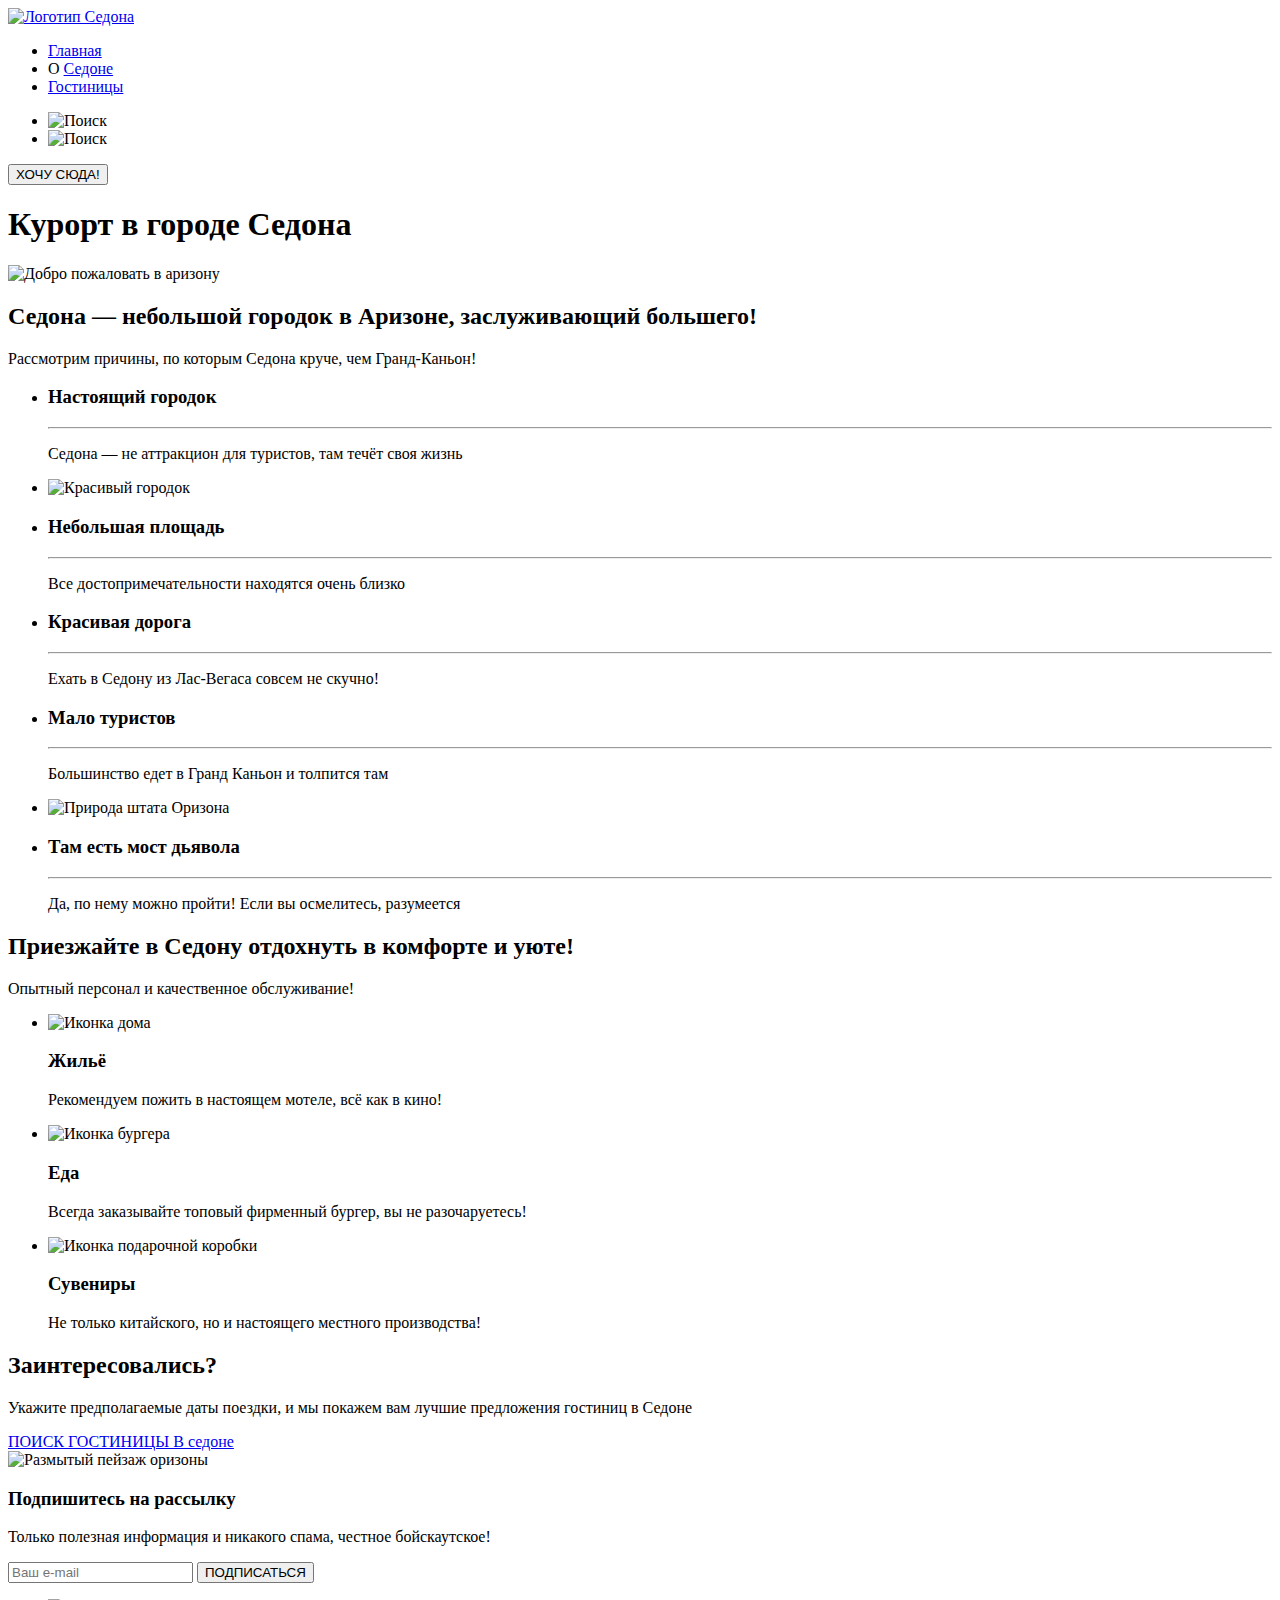
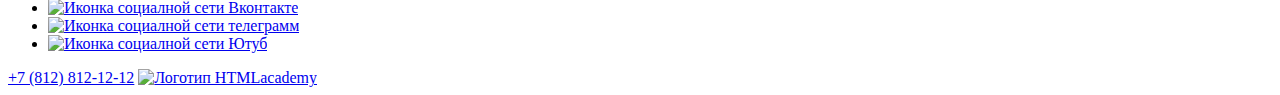
==== index.html @ 3c2e6576 "Разметка первой страницы" ====
<!DOCTYPE html>
<html lang="ru">

  <head>
    <meta charset="utf-8">
    <title>HTML Academy: Седона</title>
    <link rel="stylesheet" href="style.css">
  </head>

  <body>
    <header class="main-header">
      <a class="header-logo" href="index.html">
        <img src="#" alt="Логотип Седона">
      </a>
      <nav class="main-nav">
        <ul class="main-nav-list">
          <li class="main-nav-item">
            <a href="index.html" class="main-nav-item-link">Главная</a>
          </li>
          <li class="main-nav-item">О
            <a href="#" class="main-nav-item-link">Седоне</a>
          </li>
          <li class="main-nav-item">
            <a href="catalog.html " class="main-nav-item-link">Гостиницы</a>
          </li>
        </ul>
        <ul class="main-nav-list-search">
          <li class="main-nav-item">
            <img src="#" alt="Поиск" class="img-search">
          </li>
          <li class="main-nav-item">
            <img src="#" alt="Поиск" class="img-favorites">
          </li>
        </ul>
        <button class="main-nav-btn-sale" type="submit">ХОЧУ СЮДА!</button>
      </nav>
    </header>

    <main class="main-content">
      <section class="visually-hidden">
        <h1 class="visually-hidden">Курорт в городе Седона</h1>
      </section>
      <img src="#" alt="Добро пожаловать в аризону" class="main-background">
      <section class="block-advantage">
        <h2 class="advantage-head">Седона — небольшой городок в Аризоне, заслуживающий большего!</h2>
        <p class="advantage-cause">Рассмотрим причины, по которым Седона круче, чем Гранд-Каньон!</p>
        <ul>
          <li class="advantage-item">
            <h3 class="advantage-item-head">Настоящий городок</h3>
            <hr>
            <p class="advantage-item-text">Седона — не аттракцион для туристов, там течёт своя жизнь</p>
          </li>
          <li class="advantage-item">
            <img src="#" alt="Красивый городок">
          </li>
          <li class="advantage-item">
            <h3 class="advantage-item-head">Небольшая площадь</h3>
            <hr>
            <p class="advantage-item-text">Все достопримечательности находятся очень близко</p>
          </li>
          <li class="advantage-item">
            <h3 class="advantage-item-head">Красивая дорога</h3>
            <hr>
            <p class="advantage-item-text">Ехать в Седону из Лас-Вегаса совсем не скучно!</p>
          </li>
          <li class="advantage-item">
            <h3 class="advantage-item-head">Мало туристов</h3>
            <hr>
            <p class="advantage-item-text">Большинство едет в Гранд Каньон и толпится там</p>
          </li>
          <li class="advantage-item">
            <img src="#" alt="Природа штата Оризона">
          </li>
          <li class="advantage-item">
            <h3 class="advantage-item-head">Там есть мост дьявола</h3>
            <hr>
            <p class="advantage-item-text">Да, по нему можно пройти! Если вы осмелитесь, разумеется</p>
          </li>
        </ul>
      </section>
      <section class="block-service">
        <h2 class="service-head">Приезжайте в Седону отдохнуть в комфорте и уюте!</h2>
        <p class="service-text">Опытный персонал и качественное обслуживание!</p>
        <ul class="service-list">
          <li class="service-item">
            <img class="service-item-img" src="#" alt="Иконка дома">
            <h3 class="service-item-head">Жильё</h3>
            <p class="service-item-text">Рекомендуем пожить в настоящем мотеле, всё как в кино!</p>
          </li>
          <li class="service-item">
            <img class="service-item-img" src="#" alt="Иконка бургера">
            <h3 class="service-item-head">Еда</h3>
            <p class="service-item-text">Всегда заказывайте топовый фирменный бургер, вы не разочаруетесь!</p>
          </li>
          <li class="service-item">
            <img class="service-item-img" src="#" alt="Иконка подарочной коробки">
            <h3 class="service-item-head">Сувениры</h3>
            <p class="service-item-text">Не только китайского, но и настоящего местного производства!</p>
          </li>
        </ul>
      </section>
      <section class="block-search-hotel">
        <h2 class="search-hotel-head">Заинтересовались?</h2>
        <p class="search-hotel-text">Укажите предполагаемые даты поездки, и мы покажем вам лучшие предложения гостиниц в Седоне</p>
        <a class="search-hotel-link" href="catalog.html">ПОИСК ГОСТИНИЦЫ В седоне</a>
      </section>
    </main>
    <footer class="main-footer">
      <section class="block-email-distribution">
        <img class="email-distribution-background" src="#" alt="Размытый пейзаж оризоны">
        <h3 class="email-distribution-head">Подпишитесь на рассылку</h3>
        <p class="email-distribution-text">Только полезная информация и никакого спама, честное бойскаутское!</p>
        <form action="https://echo.htmlacademy.ru/" method="get" >
          <input type="email" name="email" placeholder="Ваш e-mail" >
          <input type="submit" value="ПОДПИСАТЬСЯ">
        </form>
      </section>
      <section class="block-social">
        <ul class="social-icon">
          <li class="social-item">
            <a href="#">
              <img class="social-img" src="#" alt="Иконка социалной сети Вконтакте">
            </a>
          </li>
          <li class="social-item">
            <a href="#">
              <img class="social-img" src="#" alt="Иконка социалной сети телеграмм">
            </a>
          </li>
          <li class="social-item">
            <a href="#">
              <img class="social-img" src="#" alt="Иконка социалной сети Ютуб">
            </a>
          </li>
        </ul>
          <a class="social-tel" href="tel:+78128121212">+7 (812) 812-12-12</a>
        <a class="social-logo" href="index.html">
          <img src="#" alt="Логотип HTMLacademy">
        </a>
      </section>
    </footer>
  </body>

</html>
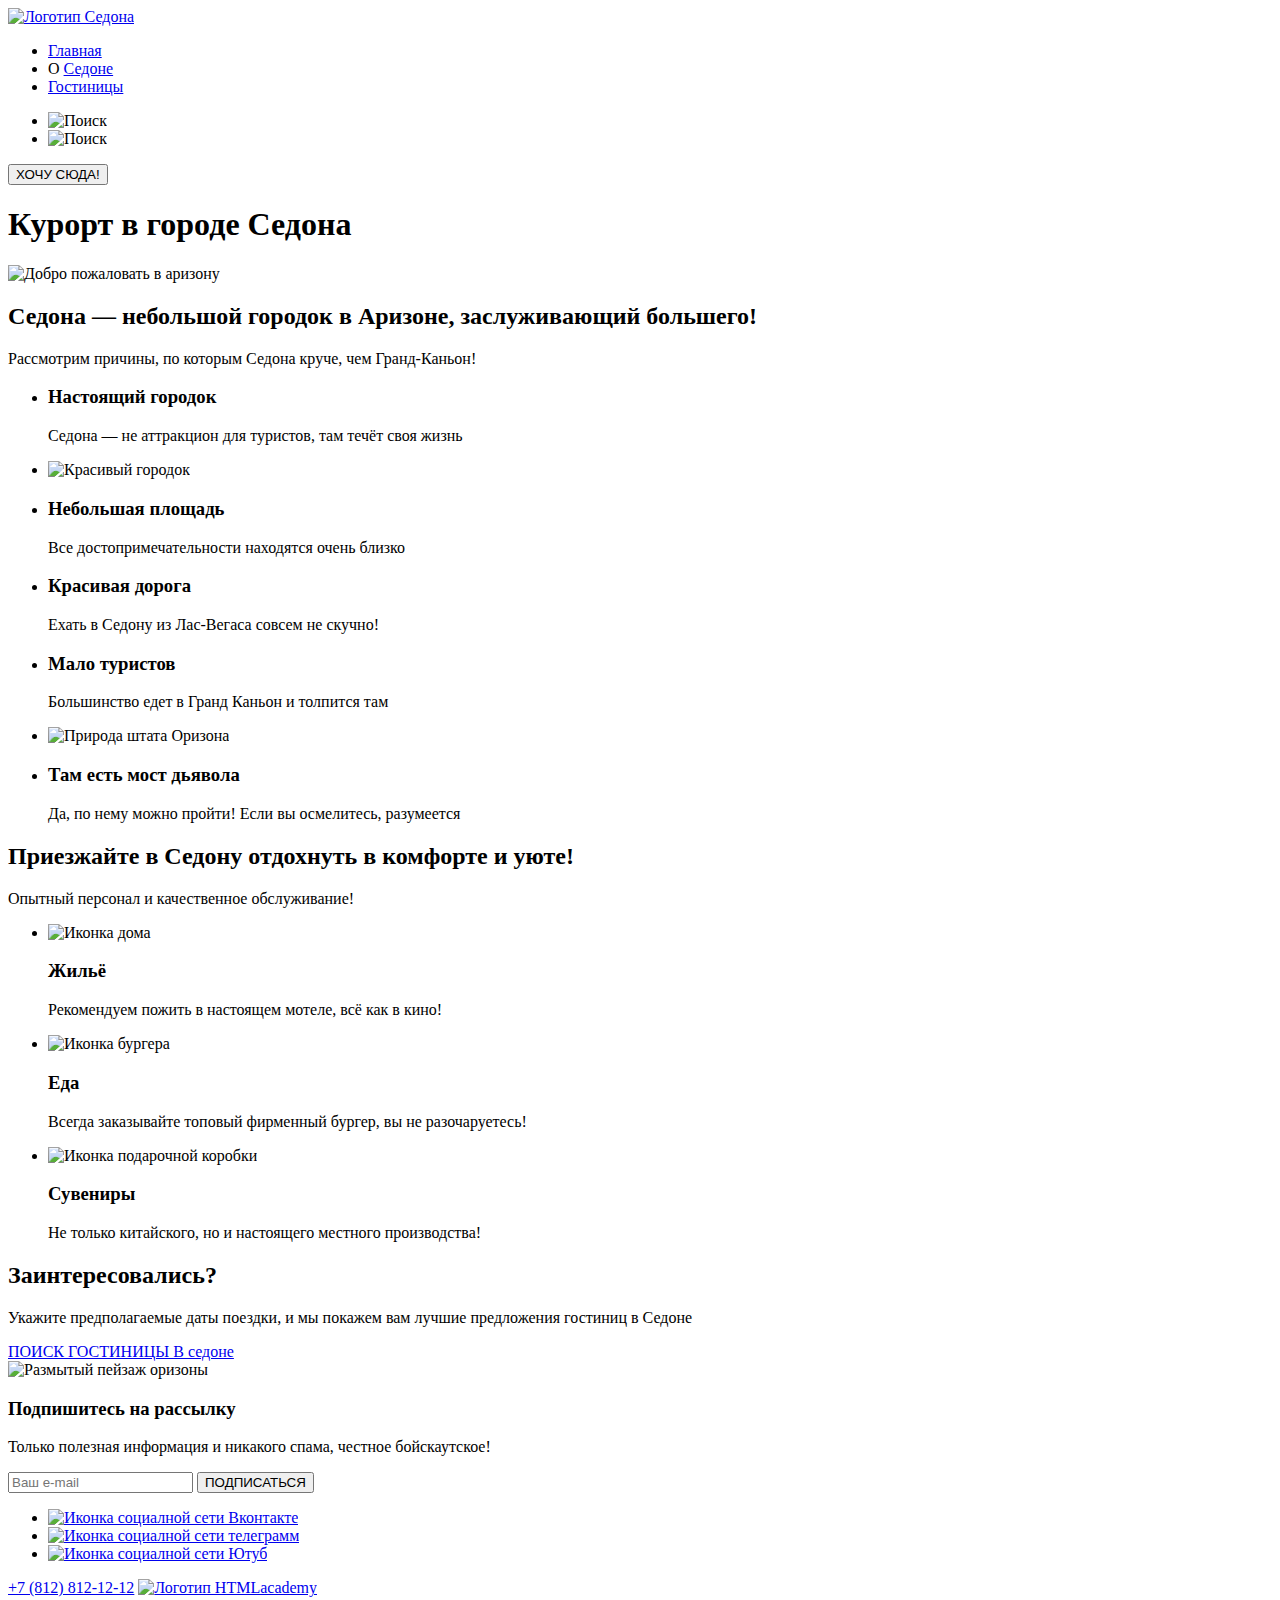
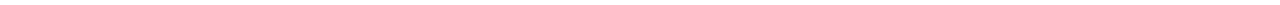
==== commit 4dd5f88c: "тест" ====
--- a/index.html
+++ b/index.html
@@ -47,7 +47,6 @@
         <ul>
           <li class="advantage-item">
             <h3 class="advantage-item-head">Настоящий городок</h3>
-            <hr>
             <p class="advantage-item-text">Седона — не аттракцион для туристов, там течёт своя жизнь</p>
           </li>
           <li class="advantage-item">
@@ -55,17 +54,14 @@
           </li>
           <li class="advantage-item">
             <h3 class="advantage-item-head">Небольшая площадь</h3>
-            <hr>
             <p class="advantage-item-text">Все достопримечательности находятся очень близко</p>
           </li>
           <li class="advantage-item">
             <h3 class="advantage-item-head">Красивая дорога</h3>
-            <hr>
             <p class="advantage-item-text">Ехать в Седону из Лас-Вегаса совсем не скучно!</p>
           </li>
           <li class="advantage-item">
             <h3 class="advantage-item-head">Мало туристов</h3>
-            <hr>
             <p class="advantage-item-text">Большинство едет в Гранд Каньон и толпится там</p>
           </li>
           <li class="advantage-item">
@@ -73,7 +69,6 @@
           </li>
           <li class="advantage-item">
             <h3 class="advantage-item-head">Там есть мост дьявола</h3>
-            <hr>
             <p class="advantage-item-text">Да, по нему можно пройти! Если вы осмелитесь, разумеется</p>
           </li>
         </ul>
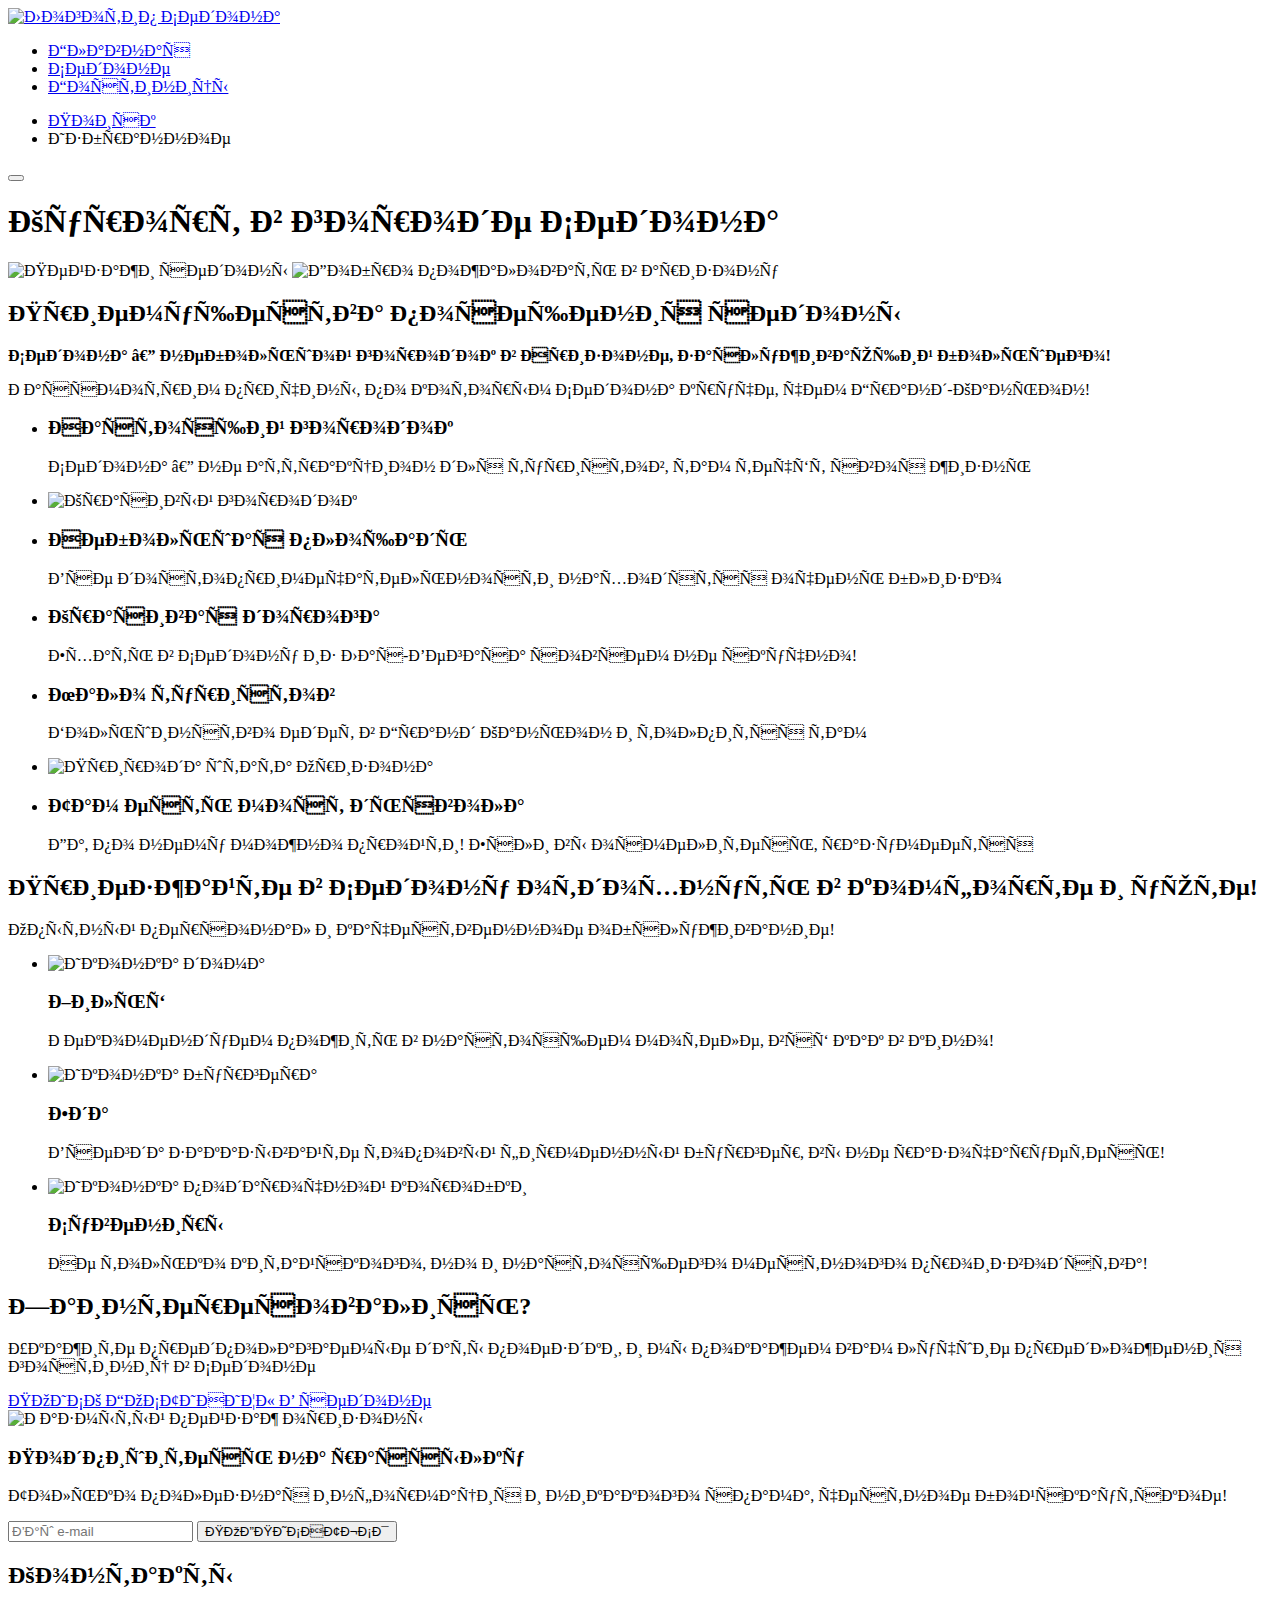
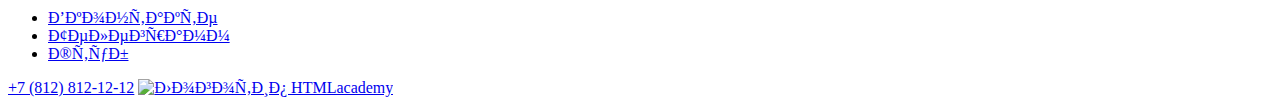
==== commit 361be2ec: "Переделал index.html" ====
--- a/index.html
+++ b/index.html
@@ -1,134 +1,138 @@
 <!DOCTYPE html>
 <html lang="ru">
 
-  <head>
+  <title>
     <meta charset="utf-8">
     <title>HTML Academy: Седона</title>
     <link rel="stylesheet" href="style.css">
-  </head>
+  </title>
 
   <body>
     <header class="main-header">
       <a class="header-logo" href="index.html">
         <img src="#" alt="Логотип Седона">
       </a>
-      <nav class="main-nav">
-        <ul class="main-nav-list">
-          <li class="main-nav-item">
-            <a href="index.html" class="main-nav-item-link">Главная</a>
+      <nav class="navigation">
+        <ul class="navigation-list">
+          <li class="navigation-item">
+            <a href="index.html" class="navigation-item-link">Главная</a>
           </li>
-          <li class="main-nav-item">О
-            <a href="#" class="main-nav-item-link">Седоне</a>
+          <li class="navigation-item">
+            <a href="#" class="navigation-item-link">Седоне</a>
           </li>
-          <li class="main-nav-item">
-            <a href="catalog.html " class="main-nav-item-link">Гостиницы</a>
+          <li class="navigation-item">
+            <a href="catalog.html " class="navigation-item-link">Гостиницы</a>
           </li>
         </ul>
-        <ul class="main-nav-list-search">
-          <li class="main-nav-item">
-            <img src="#" alt="Поиск" class="img-search">
+        <ul class="navigation-list navigation-user">
+          <li class="navigation-item navigation-user-item">
+            <a class="navigation-user-link" href="#">
+              <span class="visually-hidden">Поиск</span>
+            </a>
           </li>
-          <li class="main-nav-item">
-            <img src="#" alt="Поиск" class="img-favorites">
+          <li class="navigation-item navigation-user-item">
+            <span class="visually-hidden">Избранное</span>
           </li>
         </ul>
-        <button class="main-nav-btn-sale" type="submit">ХОЧУ СЮДА!</button>
+        <button class="navigation-btn" type="button"></button>
       </nav>
     </header>
 
     <main class="main-content">
-      <section class="visually-hidden">
-        <h1 class="visually-hidden">Курорт в городе Седона</h1>
-      </section>
-      <img src="#" alt="Добро пожаловать в аризону" class="main-background">
+      <h1 class="visually-hidden">Курорт в городе Седона</h1>
+      <img class="main-background" src="#" alt="Пейзажи седоны" >
+      <img class="main-gritings" src="#" alt="Добро пожаловать в аризону">
       <section class="block-advantage">
-        <h2 class="advantage-head">Седона — небольшой городок в Аризоне, заслуживающий большего!</h2>
+        <h2 class="visually-hidden">Приемущества посещения седоны</h2>
+        <p class="advantage-title"><b>Седона — небольшой городок в Аризоне, заслуживающий большего!</b></p>
         <p class="advantage-cause">Рассмотрим причины, по которым Седона круче, чем Гранд-Каньон!</p>
         <ul>
           <li class="advantage-item">
-            <h3 class="advantage-item-head">Настоящий городок</h3>
-            <p class="advantage-item-text">Седона — не аттракцион для туристов, там течёт своя жизнь</p>
+            <h3 class="advantage-item-title">Настоящий городок</h3>
+            <p class="advantage-item-description">Седона — не аттракцион для туристов, там течёт своя жизнь</p>
           </li>
           <li class="advantage-item">
             <img src="#" alt="Красивый городок">
           </li>
           <li class="advantage-item">
-            <h3 class="advantage-item-head">Небольшая площадь</h3>
-            <p class="advantage-item-text">Все достопримечательности находятся очень близко</p>
+            <h3 class="advantage-item-title">Небольшая площадь</h3>
+            <p class="advantage-item-description">Все достопримечательности находятся очень близко</p>
           </li>
           <li class="advantage-item">
-            <h3 class="advantage-item-head">Красивая дорога</h3>
-            <p class="advantage-item-text">Ехать в Седону из Лас-Вегаса совсем не скучно!</p>
+            <h3 class="advantage-item-title">Красивая дорога</h3>
+            <p class="advantage-item-description">Ехать в Седону из Лас-Вегаса совсем не скучно!</p>
           </li>
           <li class="advantage-item">
-            <h3 class="advantage-item-head">Мало туристов</h3>
-            <p class="advantage-item-text">Большинство едет в Гранд Каньон и толпится там</p>
+            <h3 class="advantage-item-title">Мало туристов</h3>
+            <p class="advantage-item-description">Большинство едет в Гранд Каньон и толпится там</p>
           </li>
           <li class="advantage-item">
             <img src="#" alt="Природа штата Оризона">
           </li>
           <li class="advantage-item">
-            <h3 class="advantage-item-head">Там есть мост дьявола</h3>
-            <p class="advantage-item-text">Да, по нему можно пройти! Если вы осмелитесь, разумеется</p>
+            <h3 class="advantage-item-title">Там есть мост дьявола</h3>
+            <p class="advantage-item-description">Да, по нему можно пройти! Если вы осмелитесь, разумеется</p>
           </li>
         </ul>
       </section>
       <section class="block-service">
-        <h2 class="service-head">Приезжайте в Седону отдохнуть в комфорте и уюте!</h2>
-        <p class="service-text">Опытный персонал и качественное обслуживание!</p>
+        <h2 class="service-title">Приезжайте в Седону отдохнуть в комфорте и уюте!</h2>
+        <p class="service-description">Опытный персонал и качественное обслуживание!</p>
         <ul class="service-list">
           <li class="service-item">
             <img class="service-item-img" src="#" alt="Иконка дома">
-            <h3 class="service-item-head">Жильё</h3>
-            <p class="service-item-text">Рекомендуем пожить в настоящем мотеле, всё как в кино!</p>
+            <h3 class="service-item-title">Жильё</h3>
+            <p class="service-item-description">Рекомендуем пожить в настоящем мотеле, всё как в кино!</p>
           </li>
           <li class="service-item">
             <img class="service-item-img" src="#" alt="Иконка бургера">
-            <h3 class="service-item-head">Еда</h3>
-            <p class="service-item-text">Всегда заказывайте топовый фирменный бургер, вы не разочаруетесь!</p>
+            <h3 class="service-item-title">Еда</h3>
+            <p class="service-item-description">Всегда заказывайте топовый фирменный бургер, вы не разочаруетесь!</p>
           </li>
           <li class="service-item">
             <img class="service-item-img" src="#" alt="Иконка подарочной коробки">
-            <h3 class="service-item-head">Сувениры</h3>
-            <p class="service-item-text">Не только китайского, но и настоящего местного производства!</p>
+            <h3 class="service-item-title">Сувениры</h3>
+            <p class="service-item-description">Не только китайского, но и настоящего местного производства!</p>
           </li>
         </ul>
       </section>
       <section class="block-search-hotel">
-        <h2 class="search-hotel-head">Заинтересовались?</h2>
-        <p class="search-hotel-text">Укажите предполагаемые даты поездки, и мы покажем вам лучшие предложения гостиниц в Седоне</p>
-        <a class="search-hotel-link" href="catalog.html">ПОИСК ГОСТИНИЦЫ В седоне</a>
+        <h2 class="search-hotel-title">Заинтересовались?</h2>
+        <p class="search-hotel-description">Укажите предполагаемые даты поездки, и мы покажем вам лучшие предложения гостиниц в
+          Седоне</p>
+        <a class="search-hotel-link button" href="catalog.html">ПОИСК ГОСТИНИЦЫ В седоне</a>
       </section>
     </main>
     <footer class="main-footer">
       <section class="block-email-distribution">
         <img class="email-distribution-background" src="#" alt="Размытый пейзаж оризоны">
-        <h3 class="email-distribution-head">Подпишитесь на рассылку</h3>
-        <p class="email-distribution-text">Только полезная информация и никакого спама, честное бойскаутское!</p>
-        <form action="https://echo.htmlacademy.ru/" method="get" >
-          <input type="email" name="email" placeholder="Ваш e-mail" >
+        <h3 class="email-distribution-title">Подпишитесь на рассылку</h3>
+        <p class="email-distribution-description">Только полезная информация и никакого спама, честное бойскаутское!</p>
+        <form action="https://echo.htmlacademy.ru/" method="get">
+          <input type="email" name="email" placeholder="Ваш e-mail">
           <input type="submit" value="ПОДПИСАТЬСЯ">
         </form>
       </section>
       <section class="block-social">
+        <h2 class="visually-hidden">Контакты</h2>
         <ul class="social-icon">
           <li class="social-item">
-            <a href="#">
-              <img class="social-img" src="#" alt="Иконка социалной сети Вконтакте">
+            <a class="button" href="#">
+              <span class="visually-hidden">Вконтакте</span>
             </a>
           </li>
           <li class="social-item">
-            <a href="#">
-              <img class="social-img" src="#" alt="Иконка социалной сети телеграмм">
+            <a class="button" href="#">
+              <span class="visually-hidden">Телеграмм</span>
             </a>
           </li>
           <li class="social-item">
-            <a href="#">
-              <img class="social-img" src="#" alt="Иконка социалной сети Ютуб">
+            <a class="button" href="#">
+              <span class="visually-hidden">Ютуб</span>
             </a>
           </li>
         </ul>
-          <a class="social-tel" href="tel:+78128121212">+7 (812) 812-12-12</a>
+        <a class="social-tel" href="tel:+78128121212">+7 (812) 812-12-12</a>
         <a class="social-logo" href="index.html">
           <img src="#" alt="Логотип HTMLacademy">
         </a>
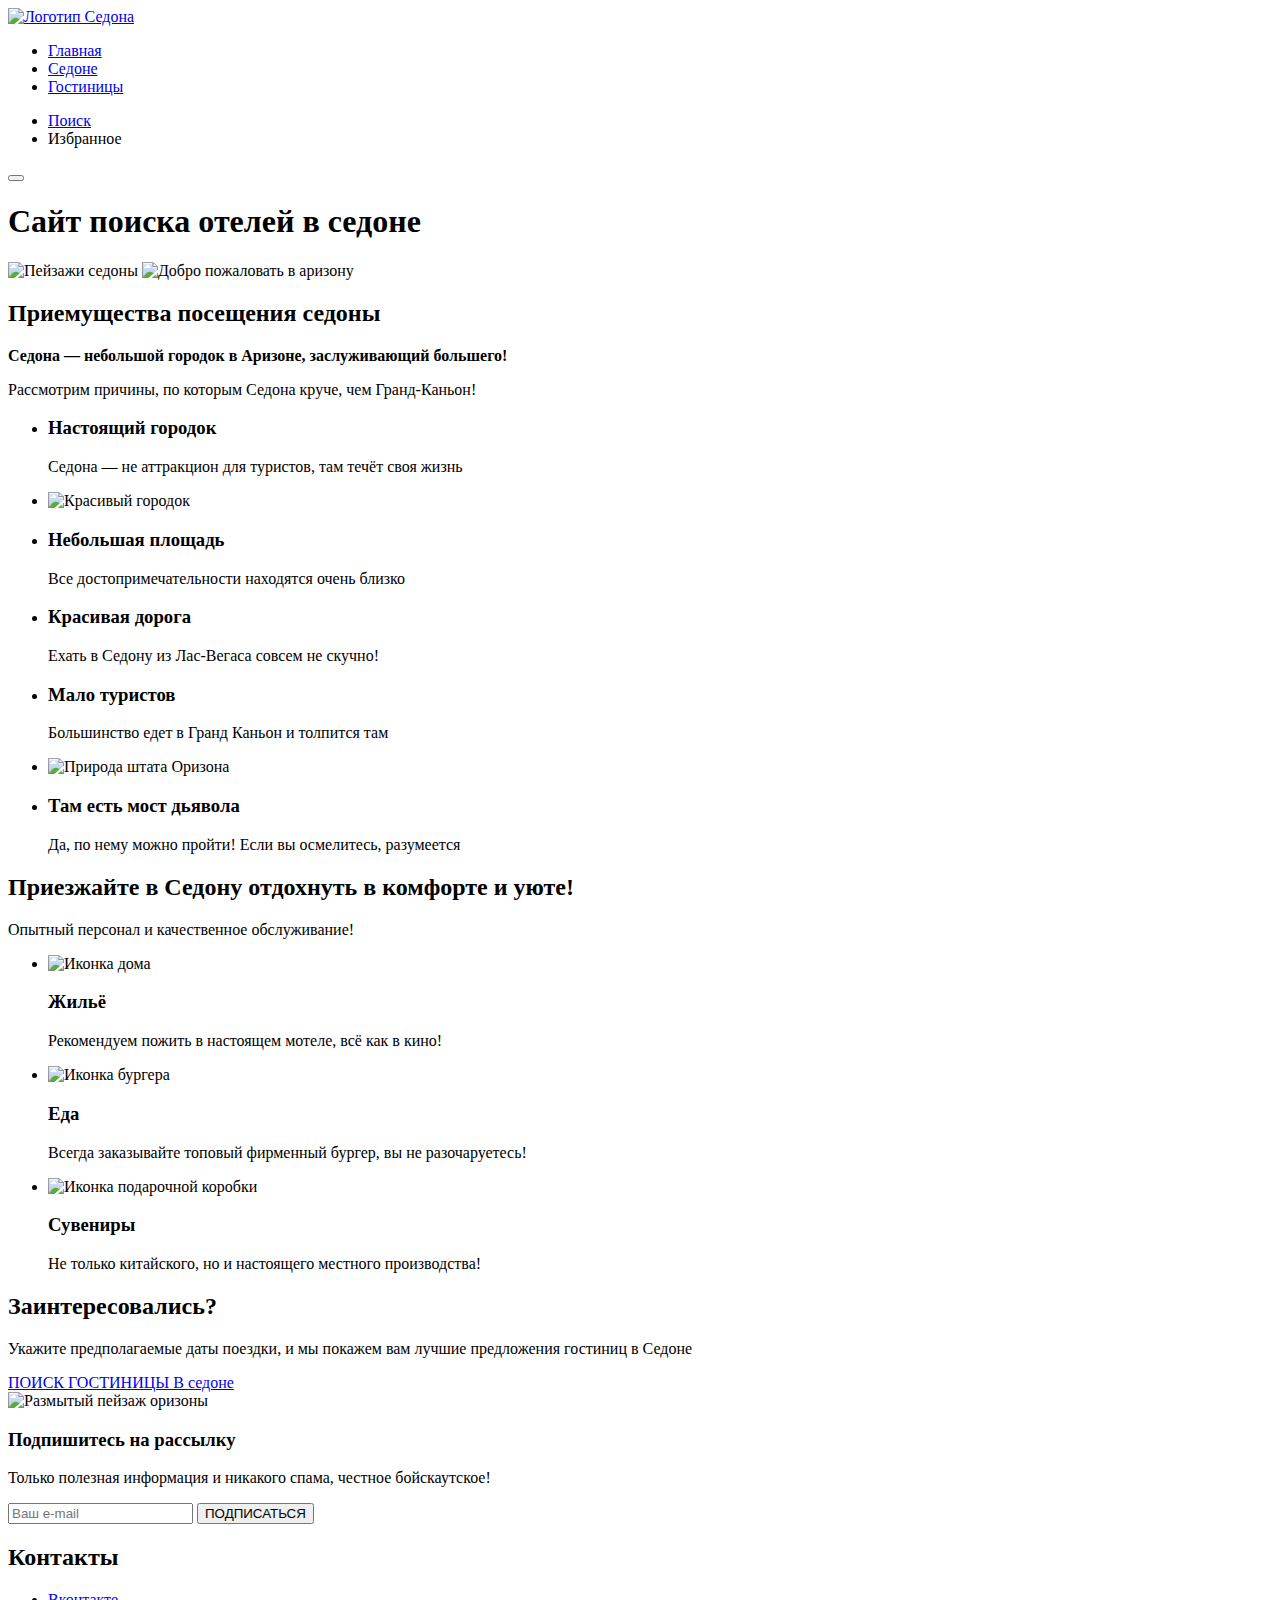
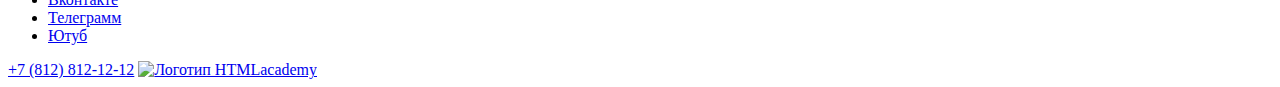
==== commit ef68de01: "Доделаная страница каталога и переделаная главная страница" ====
--- a/index.html
+++ b/index.html
@@ -1,11 +1,11 @@
 <!DOCTYPE html>
 <html lang="ru">
 
-  <title>
+  <head>
     <meta charset="utf-8">
     <title>HTML Academy: Седона</title>
     <link rel="stylesheet" href="style.css">
-  </title>
+  </head>
 
   <body>
     <header class="main-header">
@@ -21,7 +21,7 @@
             <a href="#" class="navigation-item-link">Седоне</a>
           </li>
           <li class="navigation-item">
-            <a href="catalog.html " class="navigation-item-link">Гостиницы</a>
+            <a href="catalog.html" class="navigation-item-link">Гостиницы</a>
           </li>
         </ul>
         <ul class="navigation-list navigation-user">
@@ -38,10 +38,13 @@
       </nav>
     </header>
 
-    <main class="main-content">
-      <h1 class="visually-hidden">Курорт в городе Седона</h1>
-      <img class="main-background" src="#" alt="Пейзажи седоны" >
-      <img class="main-gritings" src="#" alt="Добро пожаловать в аризону">
+    <main class="main-index">
+      <section class="hero">
+        <h1 class="visually-hidden">Сайт поиска отелей в седоне</h1>
+        <img class="main-background" src="#" alt="Пейзажи седоны" >
+        <img class="main-gritings" src="#" alt="Добро пожаловать в аризону">
+      </section>
+
       <section class="block-advantage">
         <h2 class="visually-hidden">Приемущества посещения седоны</h2>
         <p class="advantage-title"><b>Седона — небольшой городок в Аризоне, заслуживающий большего!</b></p>
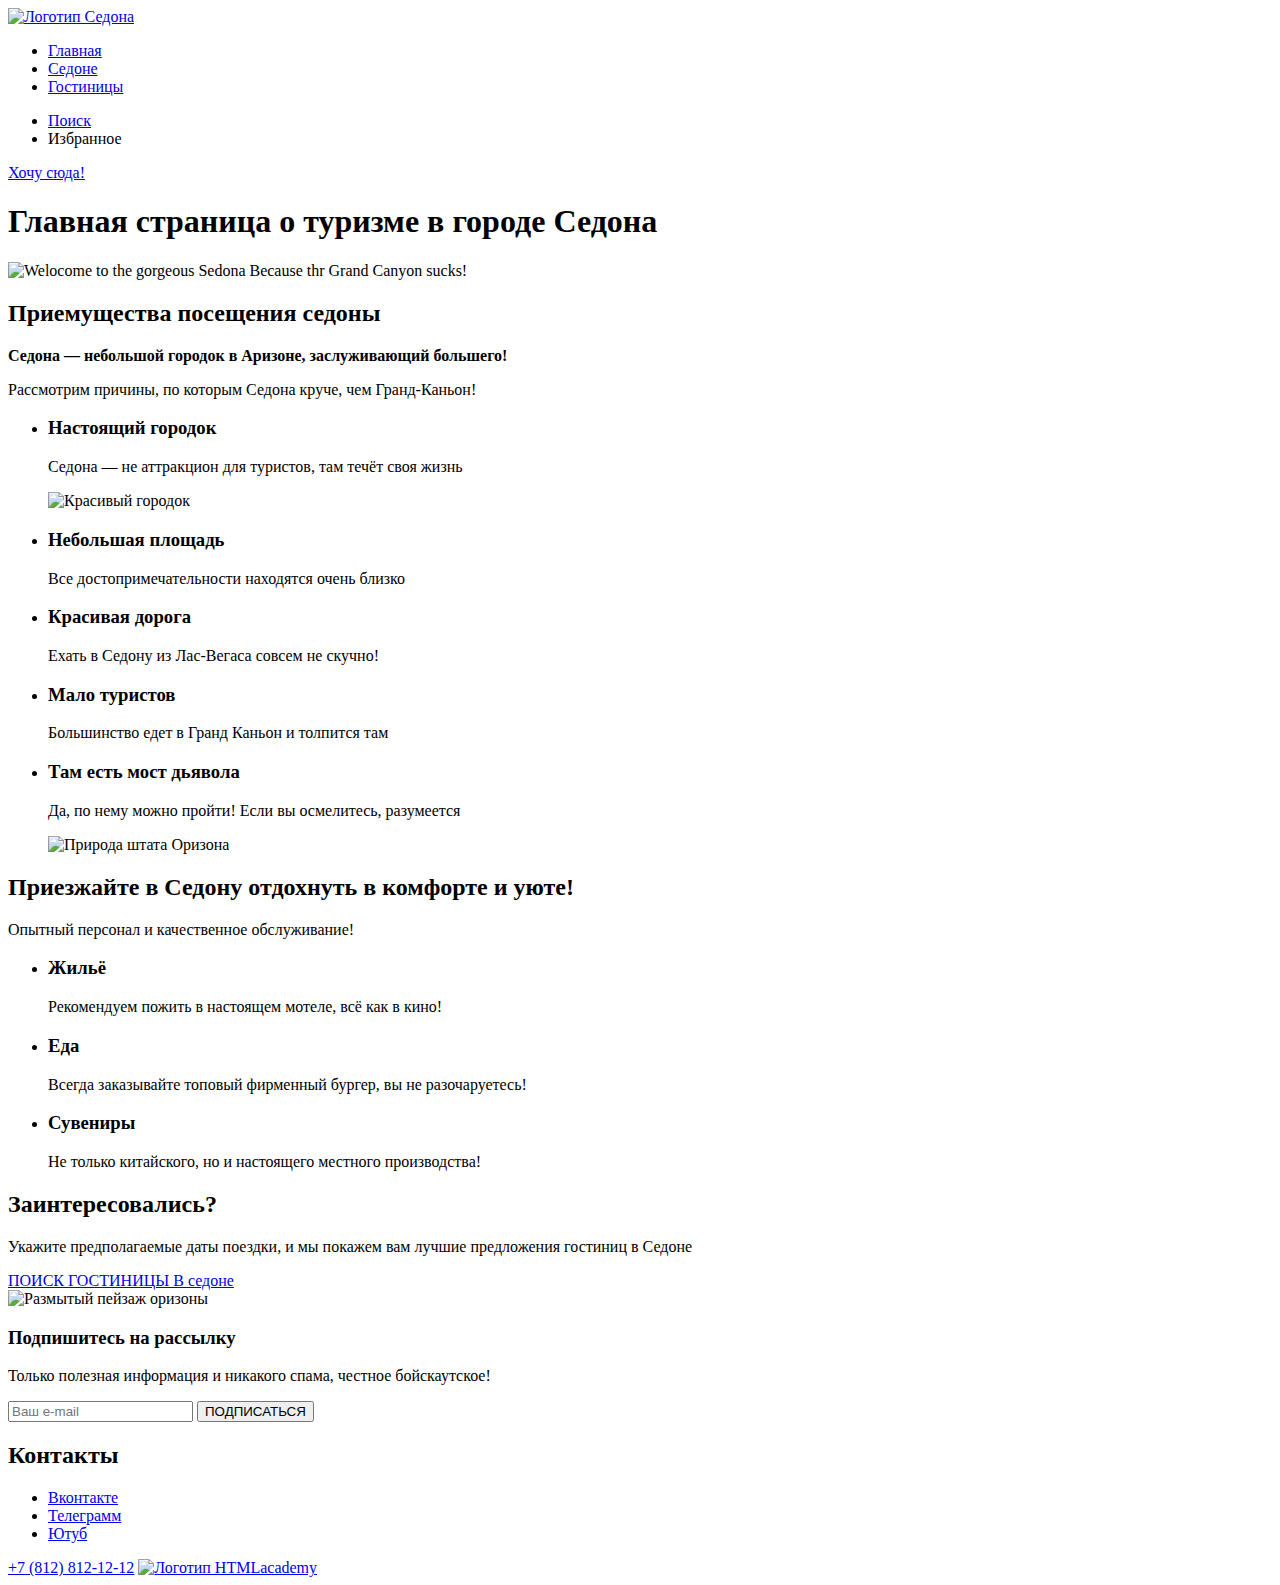
==== commit 0292fd55: "Внесение правок в вёрстку" ====
--- a/index.html
+++ b/index.html
@@ -8,7 +8,7 @@
   </head>
 
   <body>
-    <header class="main-header">
+    <header class="header">
       <a class="header-logo" href="index.html">
         <img src="#" alt="Логотип Седона">
       </a>
@@ -34,18 +34,17 @@
             <span class="visually-hidden">Избранное</span>
           </li>
         </ul>
-        <button class="navigation-btn" type="button"></button>
+        <a class="navigation-btn" href="#">Хочу сюда!</a>
       </nav>
     </header>
 
-    <main class="main-index">
+    <main class="main">
       <section class="hero">
-        <h1 class="visually-hidden">Сайт поиска отелей в седоне</h1>
-        <img class="main-background" src="#" alt="Пейзажи седоны" >
-        <img class="main-gritings" src="#" alt="Добро пожаловать в аризону">
+        <h1 class="visually-hidden">Главная страница о туризме в городе Седона</h1>
+        <img src="#" alt="Welocome to the gorgeous Sedona Because thr Grand Canyon sucks!">
       </section>
 
-      <section class="block-advantage">
+      <section class="advantage">
         <h2 class="visually-hidden">Приемущества посещения седоны</h2>
         <p class="advantage-title"><b>Седона — небольшой городок в Аризоне, заслуживающий большего!</b></p>
         <p class="advantage-cause">Рассмотрим причины, по которым Седона круче, чем Гранд-Каньон!</p>
@@ -53,8 +52,6 @@
           <li class="advantage-item">
             <h3 class="advantage-item-title">Настоящий городок</h3>
             <p class="advantage-item-description">Седона — не аттракцион для туристов, там течёт своя жизнь</p>
-          </li>
-          <li class="advantage-item">
             <img src="#" alt="Красивый городок">
           </li>
           <li class="advantage-item">
@@ -70,53 +67,48 @@
             <p class="advantage-item-description">Большинство едет в Гранд Каньон и толпится там</p>
           </li>
           <li class="advantage-item">
-            <img src="#" alt="Природа штата Оризона">
-          </li>
-          <li class="advantage-item">
             <h3 class="advantage-item-title">Там есть мост дьявола</h3>
             <p class="advantage-item-description">Да, по нему можно пройти! Если вы осмелитесь, разумеется</p>
+            <img src="#" alt="Природа штата Оризона">
           </li>
         </ul>
       </section>
-      <section class="block-service">
+      <section class="service">
         <h2 class="service-title">Приезжайте в Седону отдохнуть в комфорте и уюте!</h2>
         <p class="service-description">Опытный персонал и качественное обслуживание!</p>
         <ul class="service-list">
           <li class="service-item">
-            <img class="service-item-img" src="#" alt="Иконка дома">
             <h3 class="service-item-title">Жильё</h3>
             <p class="service-item-description">Рекомендуем пожить в настоящем мотеле, всё как в кино!</p>
           </li>
           <li class="service-item">
-            <img class="service-item-img" src="#" alt="Иконка бургера">
             <h3 class="service-item-title">Еда</h3>
             <p class="service-item-description">Всегда заказывайте топовый фирменный бургер, вы не разочаруетесь!</p>
           </li>
           <li class="service-item">
-            <img class="service-item-img" src="#" alt="Иконка подарочной коробки">
             <h3 class="service-item-title">Сувениры</h3>
             <p class="service-item-description">Не только китайского, но и настоящего местного производства!</p>
           </li>
         </ul>
       </section>
-      <section class="block-search-hotel">
+      <section class="search-hotel">
         <h2 class="search-hotel-title">Заинтересовались?</h2>
         <p class="search-hotel-description">Укажите предполагаемые даты поездки, и мы покажем вам лучшие предложения гостиниц в
           Седоне</p>
         <a class="search-hotel-link button" href="catalog.html">ПОИСК ГОСТИНИЦЫ В седоне</a>
       </section>
-    </main>
-    <footer class="main-footer">
-      <section class="block-email-distribution">
+      <section class="email-distribution">
         <img class="email-distribution-background" src="#" alt="Размытый пейзаж оризоны">
         <h3 class="email-distribution-title">Подпишитесь на рассылку</h3>
         <p class="email-distribution-description">Только полезная информация и никакого спама, честное бойскаутское!</p>
         <form action="https://echo.htmlacademy.ru/" method="get">
           <input type="email" name="email" placeholder="Ваш e-mail">
-          <input type="submit" value="ПОДПИСАТЬСЯ">
+          <button type="submit">ПОДПИСАТЬСЯ</button>
         </form>
       </section>
-      <section class="block-social">
+    </main>
+    <footer class="footer">
+      <section class="social">
         <h2 class="visually-hidden">Контакты</h2>
         <ul class="social-icon">
           <li class="social-item">
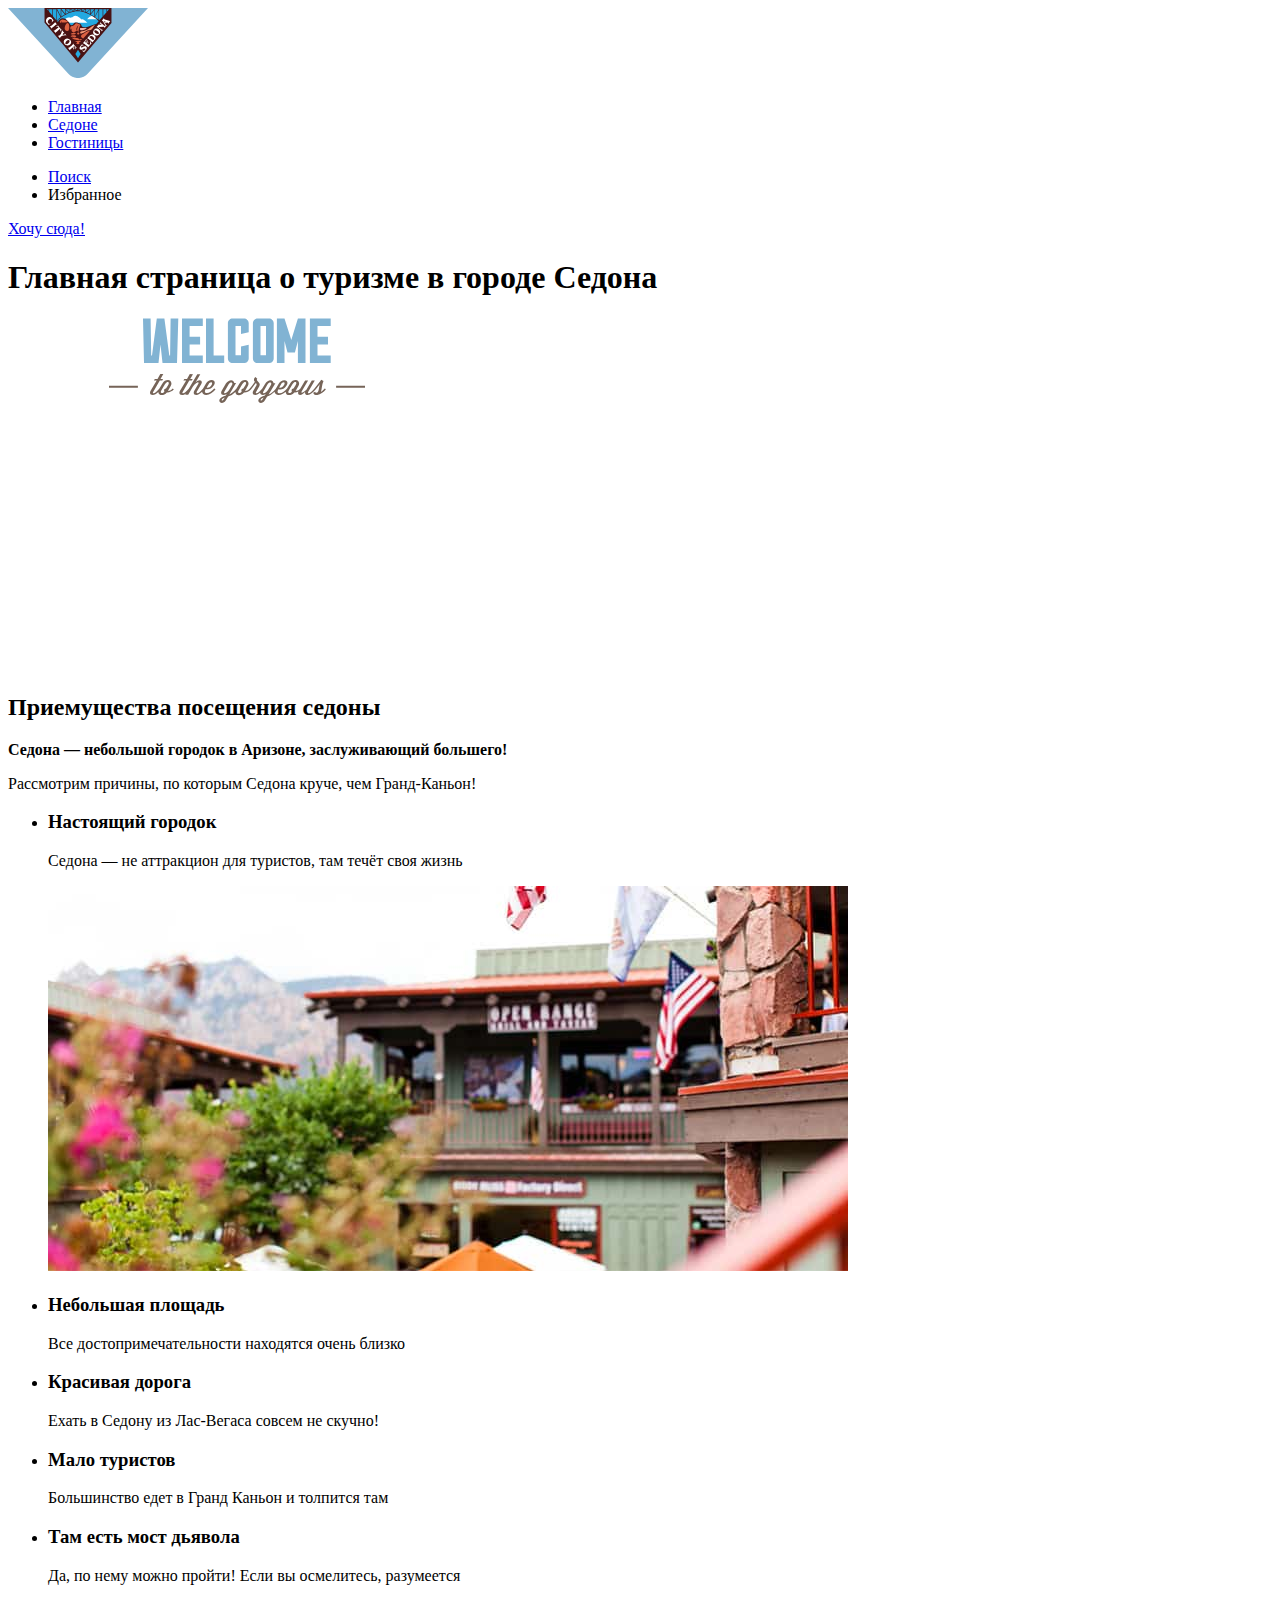
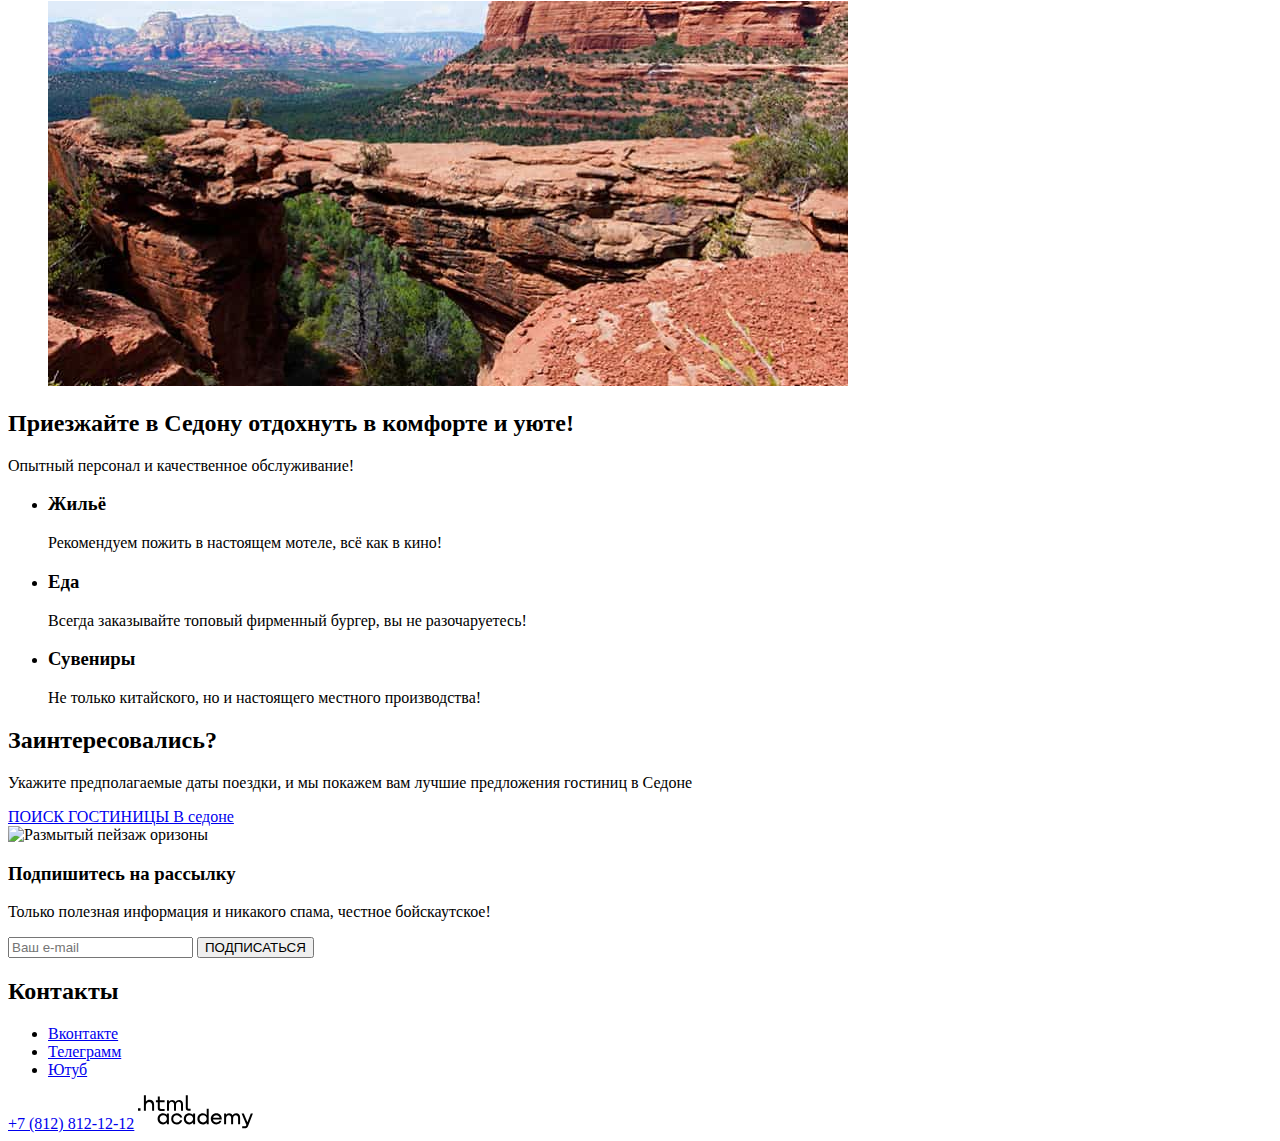
==== commit 7c3986fa: "Добавлены контентные изображения в вёрстку" ====
--- a/index.html
+++ b/index.html
@@ -10,7 +10,7 @@
   <body>
     <header class="header">
       <a class="header-logo" href="index.html">
-        <img src="#" alt="Логотип Седона">
+        <img src="images/header/logo.svg" alt="Логотип Седона" width="140" height="70">
       </a>
       <nav class="navigation">
         <ul class="navigation-list">
@@ -41,7 +41,7 @@
     <main class="main">
       <section class="hero">
         <h1 class="visually-hidden">Главная страница о туризме в городе Седона</h1>
-        <img src="#" alt="Welocome to the gorgeous Sedona Because thr Grand Canyon sucks!">
+        <img src="images/welcome.svg" alt="Welocome to the gorgeous Sedona Because thr Grand Canyon sucks!">
       </section>
 
       <section class="advantage">
@@ -52,7 +52,7 @@
           <li class="advantage-item">
             <h3 class="advantage-item-title">Настоящий городок</h3>
             <p class="advantage-item-description">Седона — не аттракцион для туристов, там течёт своя жизнь</p>
-            <img src="#" alt="Красивый городок">
+            <img src="images/photo-1.jpg" alt="Красивый городок">
           </li>
           <li class="advantage-item">
             <h3 class="advantage-item-title">Небольшая площадь</h3>
@@ -69,7 +69,7 @@
           <li class="advantage-item">
             <h3 class="advantage-item-title">Там есть мост дьявола</h3>
             <p class="advantage-item-description">Да, по нему можно пройти! Если вы осмелитесь, разумеется</p>
-            <img src="#" alt="Природа штата Оризона">
+            <img src="images/photo-2.jpg" alt="Природа штата Оризона">
           </li>
         </ul>
       </section>
@@ -129,7 +129,7 @@
         </ul>
         <a class="social-tel" href="tel:+78128121212">+7 (812) 812-12-12</a>
         <a class="social-logo" href="index.html">
-          <img src="#" alt="Логотип HTMLacademy">
+          <img src="images/HTML-Academy.svg" alt="Логотип HTMLacademy">
         </a>
       </section>
     </footer>
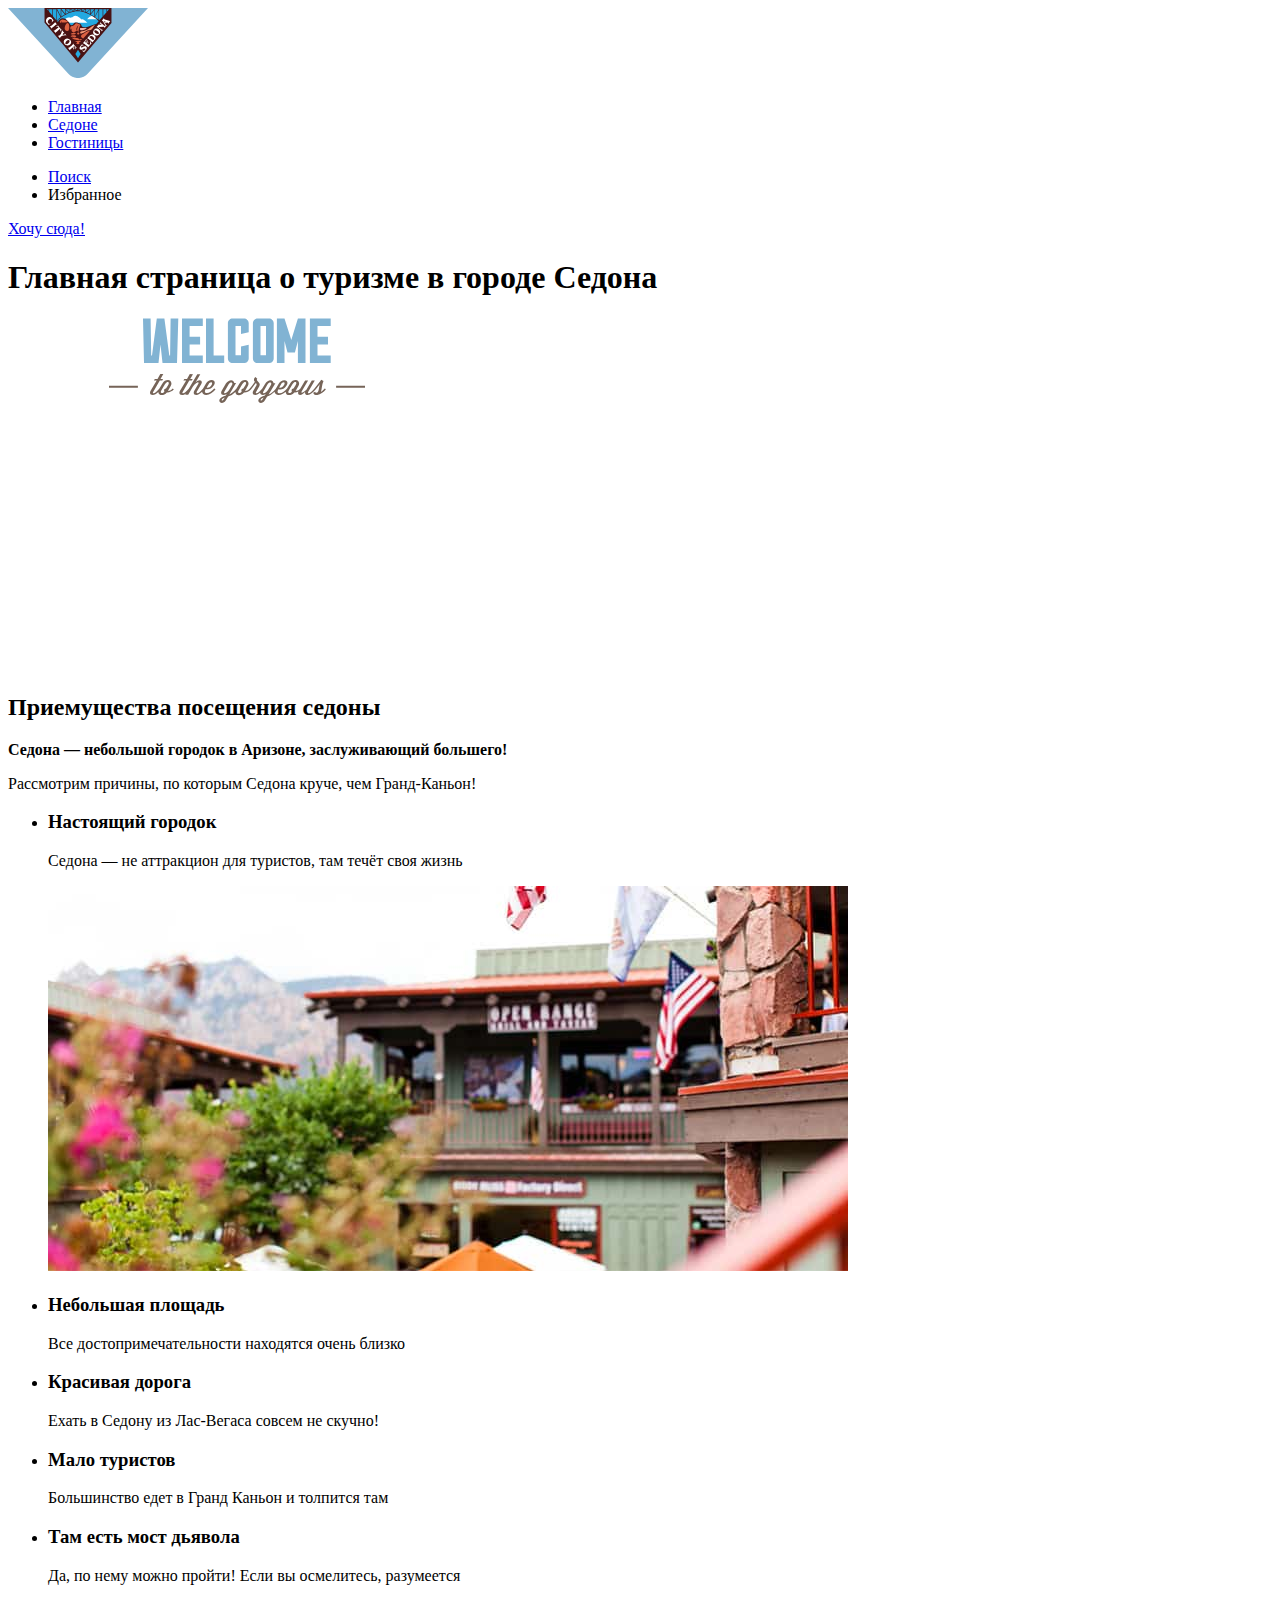
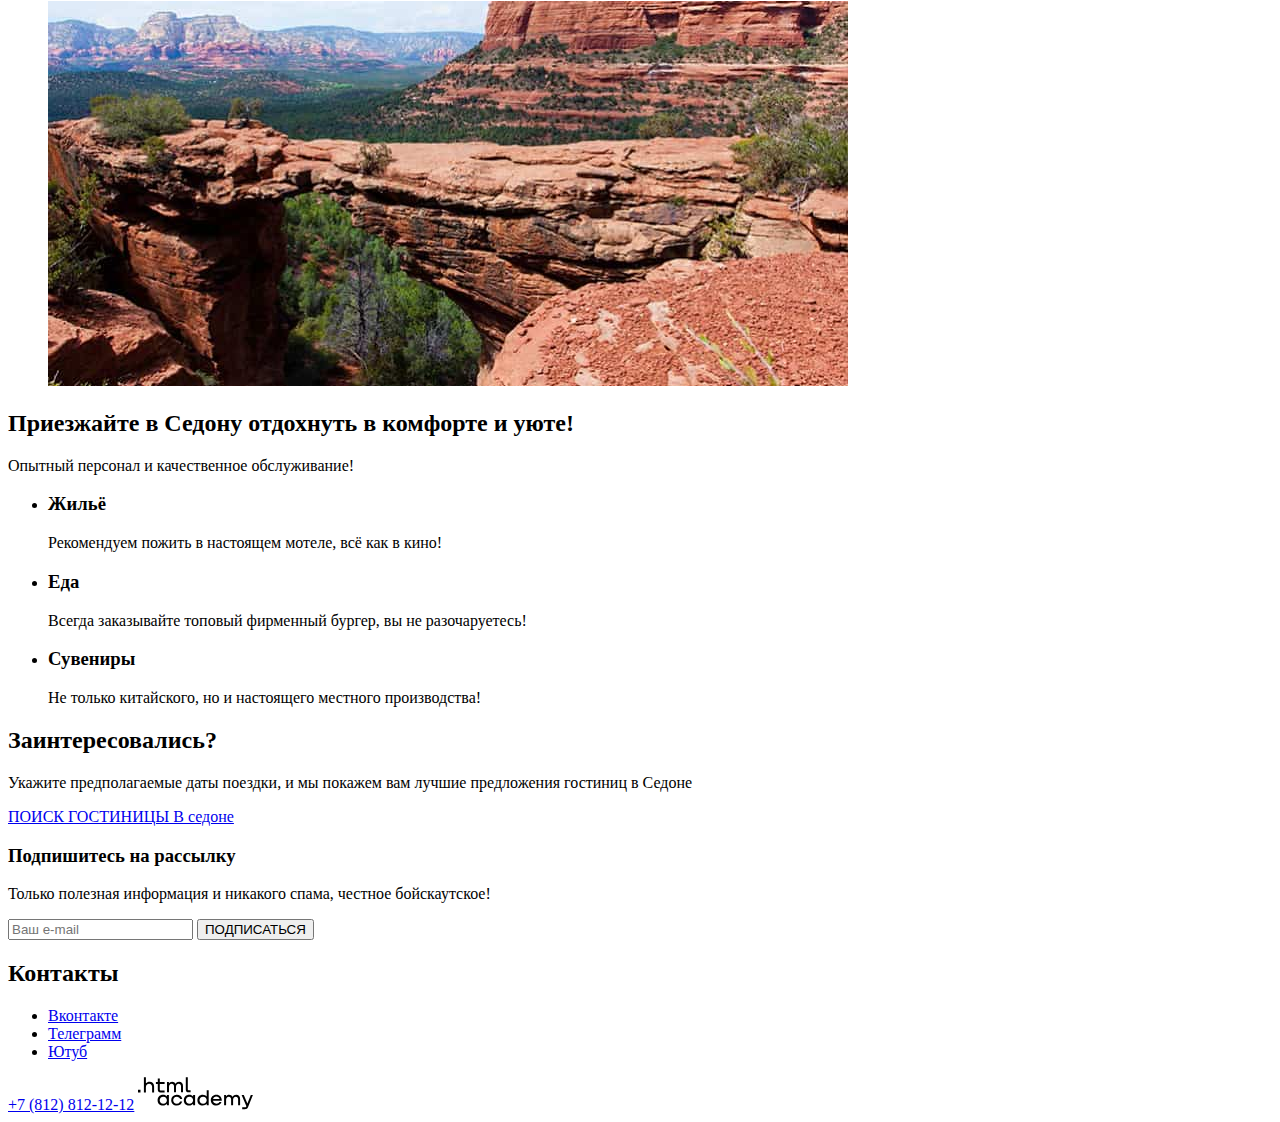
==== commit a82e6d56: "swap" ====
--- a/index.html
+++ b/index.html
@@ -10,7 +10,7 @@
   <body>
     <header class="header">
       <a class="header-logo" href="index.html">
-        <img src="images/header/logo.svg" alt="Логотип Седона" width="140" height="70">
+        <img src="images/header/logo.svg" width="140" height="70" alt="Логотип Седона" width="140" height="70">
       </a>
       <nav class="navigation">
         <ul class="navigation-list">
@@ -41,7 +41,7 @@
     <main class="main">
       <section class="hero">
         <h1 class="visually-hidden">Главная страница о туризме в городе Седона</h1>
-        <img src="images/welcome.svg" alt="Welocome to the gorgeous Sedona Because thr Grand Canyon sucks!">
+        <img src="images/welcome.svg" width="458" height="352" alt="Welocome to the gorgeous Sedona Because thr Grand Canyon sucks!">
       </section>
 
       <section class="advantage">
@@ -52,7 +52,7 @@
           <li class="advantage-item">
             <h3 class="advantage-item-title">Настоящий городок</h3>
             <p class="advantage-item-description">Седона — не аттракцион для туристов, там течёт своя жизнь</p>
-            <img src="images/photo-1.jpg" alt="Красивый городок">
+            <img src="images/photo-1.jpg" width="800" height="385" alt="Красивый городок">
           </li>
           <li class="advantage-item">
             <h3 class="advantage-item-title">Небольшая площадь</h3>
@@ -69,7 +69,7 @@
           <li class="advantage-item">
             <h3 class="advantage-item-title">Там есть мост дьявола</h3>
             <p class="advantage-item-description">Да, по нему можно пройти! Если вы осмелитесь, разумеется</p>
-            <img src="images/photo-2.jpg" alt="Природа штата Оризона">
+            <img src="images/photo-2.jpg" width="800" height="385" alt="Природа штата Оризона">
           </li>
         </ul>
       </section>
@@ -98,7 +98,6 @@
         <a class="search-hotel-link button" href="catalog.html">ПОИСК ГОСТИНИЦЫ В седоне</a>
       </section>
       <section class="email-distribution">
-        <img class="email-distribution-background" src="#" alt="Размытый пейзаж оризоны">
         <h3 class="email-distribution-title">Подпишитесь на рассылку</h3>
         <p class="email-distribution-description">Только полезная информация и никакого спама, честное бойскаутское!</p>
         <form action="https://echo.htmlacademy.ru/" method="get">
@@ -129,7 +128,7 @@
         </ul>
         <a class="social-tel" href="tel:+78128121212">+7 (812) 812-12-12</a>
         <a class="social-logo" href="index.html">
-          <img src="images/HTML-Academy.svg" alt="Логотип HTMLacademy">
+          <img src="images/HTML-Academy.svg" width="115" height="33" alt="Логотип HTMLacademy">
         </a>
       </section>
     </footer>
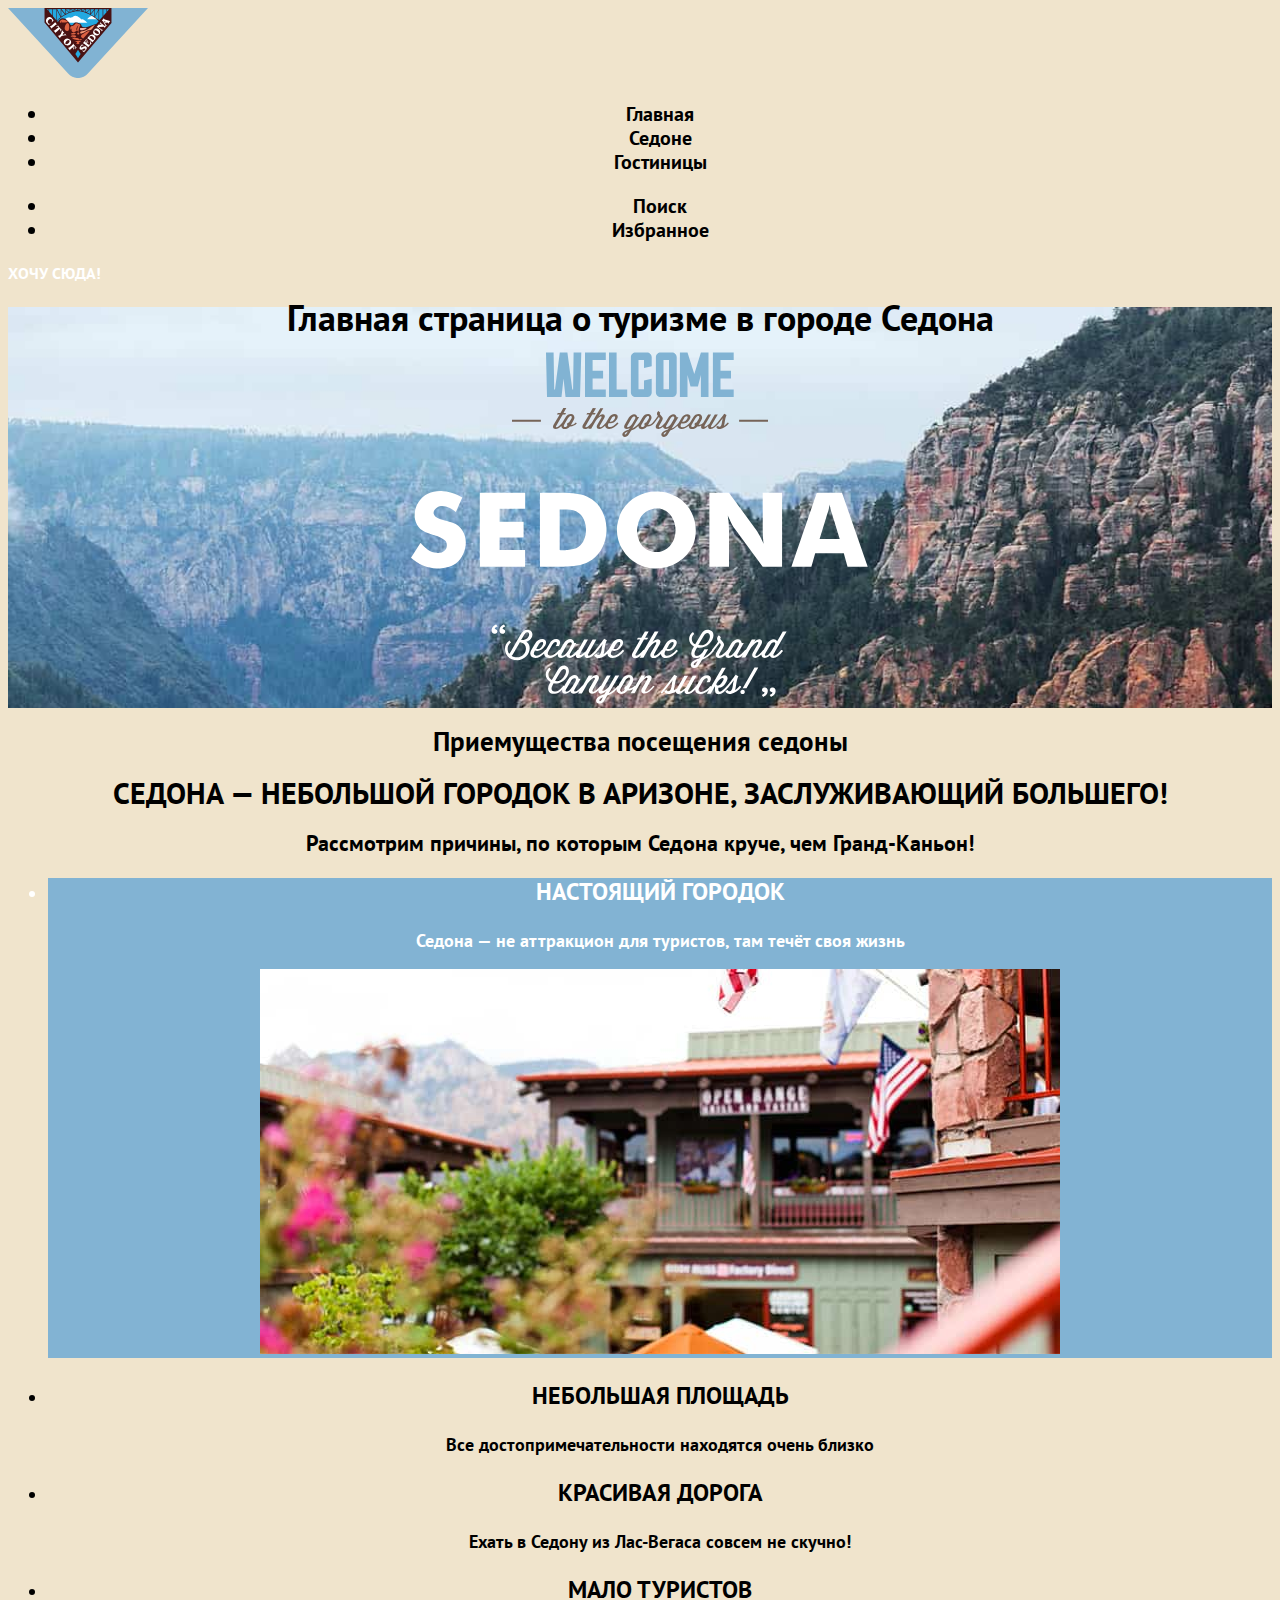
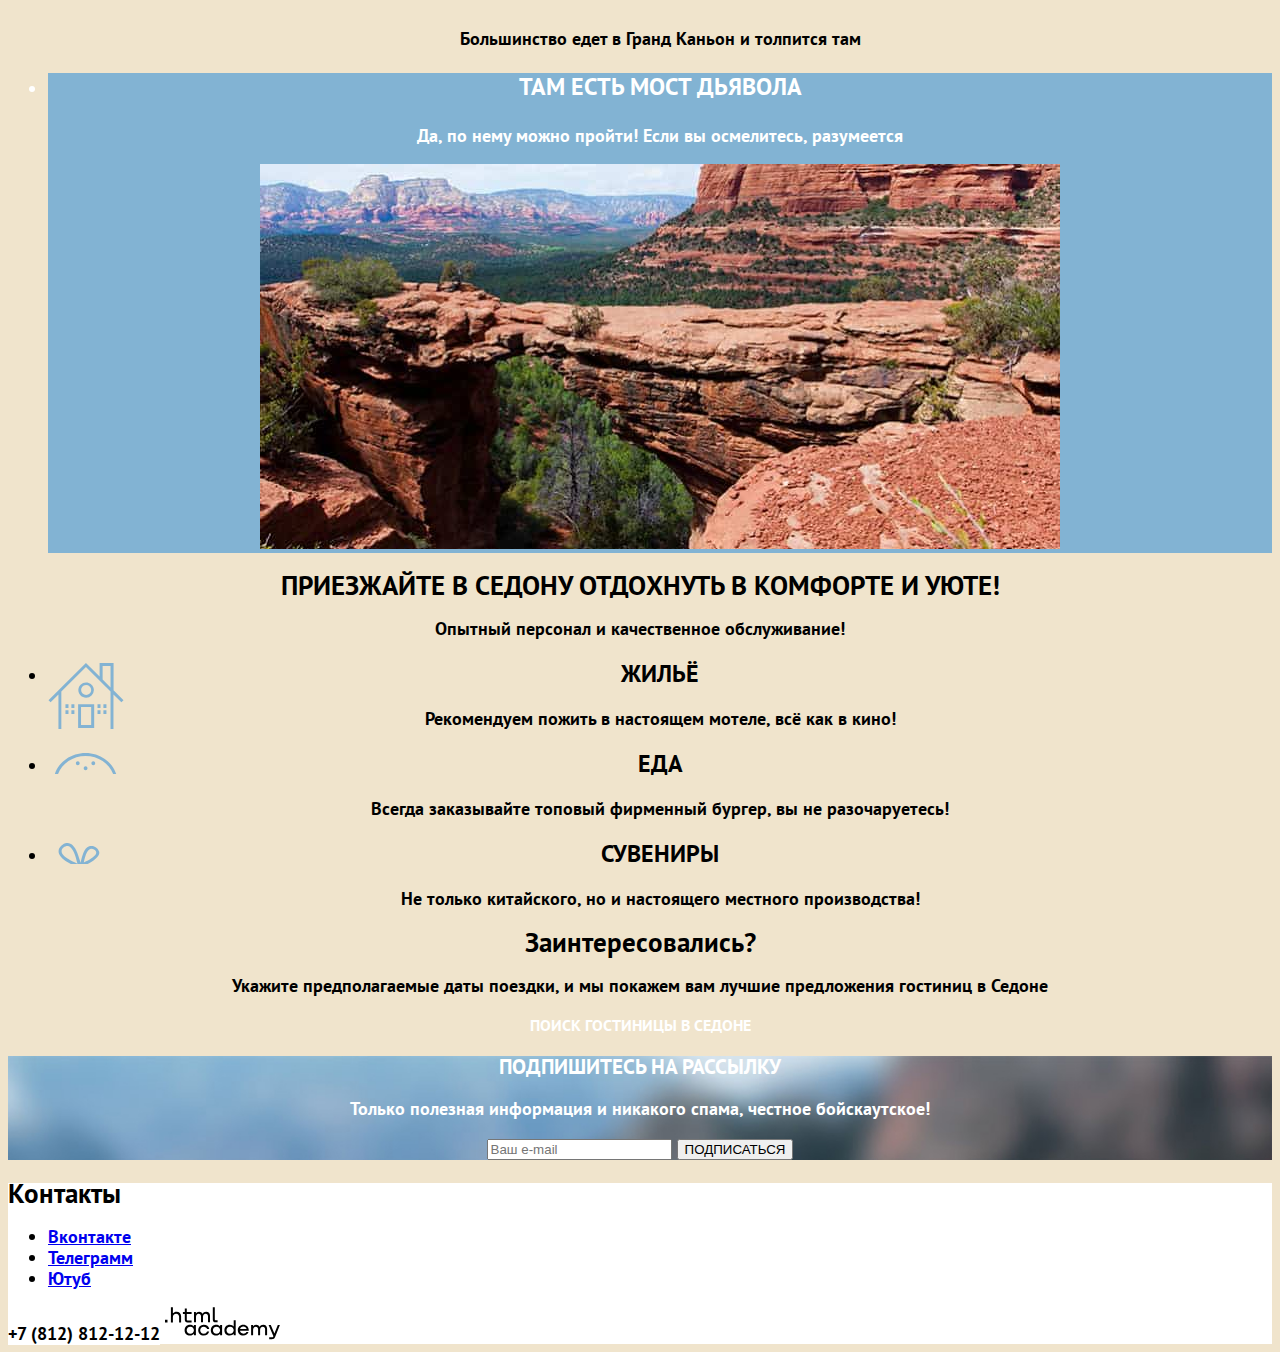
==== commit 22fdbca0: "базовая стилизация" ====
--- a/index.html
+++ b/index.html
@@ -4,7 +4,7 @@
   <head>
     <meta charset="utf-8">
     <title>HTML Academy: Седона</title>
-    <link rel="stylesheet" href="style.css">
+    <link rel="stylesheet" href="styles/styles.css">
   </head>
 
   <body>
@@ -15,13 +15,13 @@
       <nav class="navigation">
         <ul class="navigation-list">
           <li class="navigation-item">
-            <a href="index.html" class="navigation-item-link">Главная</a>
+            <a class="navigation-item-link" href="index.html" >Главная</a>
           </li>
           <li class="navigation-item">
-            <a href="#" class="navigation-item-link">Седоне</a>
+            <a class="navigation-item-link" href="#" >Седоне</a>
           </li>
           <li class="navigation-item">
-            <a href="catalog.html" class="navigation-item-link">Гостиницы</a>
+            <a class="navigation-item-link" href="catalog.html" >Гостиницы</a>
           </li>
         </ul>
         <ul class="navigation-list navigation-user">
@@ -34,7 +34,7 @@
             <span class="visually-hidden">Избранное</span>
           </li>
         </ul>
-        <a class="navigation-btn" href="#">Хочу сюда!</a>
+        <a class="navigation-btn button-link" href="#">Хочу сюда!</a>
       </nav>
     </header>
 
@@ -77,16 +77,16 @@
         <h2 class="service-title">Приезжайте в Седону отдохнуть в комфорте и уюте!</h2>
         <p class="service-description">Опытный персонал и качественное обслуживание!</p>
         <ul class="service-list">
-          <li class="service-item">
+          <li class="service-item service-item-house">
             <h3 class="service-item-title">Жильё</h3>
             <p class="service-item-description">Рекомендуем пожить в настоящем мотеле, всё как в кино!</p>
           </li>
           <li class="service-item">
-            <h3 class="service-item-title">Еда</h3>
+            <h3 class="service-item-title  service-item-burger">Еда</h3>
             <p class="service-item-description">Всегда заказывайте топовый фирменный бургер, вы не разочаруетесь!</p>
           </li>
           <li class="service-item">
-            <h3 class="service-item-title">Сувениры</h3>
+            <h3 class="service-item-title  service-item-box">Сувениры</h3>
             <p class="service-item-description">Не только китайского, но и настоящего местного производства!</p>
           </li>
         </ul>
@@ -95,9 +95,9 @@
         <h2 class="search-hotel-title">Заинтересовались?</h2>
         <p class="search-hotel-description">Укажите предполагаемые даты поездки, и мы покажем вам лучшие предложения гостиниц в
           Седоне</p>
-        <a class="search-hotel-link button" href="catalog.html">ПОИСК ГОСТИНИЦЫ В седоне</a>
+        <a class="search-hotel-link button-link" href="catalog.html">ПОИСК ГОСТИНИЦЫ В СЕДОНЕ</a>
       </section>
-      <section class="email-distribution">
+      <section class="email-distribution-index">
         <h3 class="email-distribution-title">Подпишитесь на рассылку</h3>
         <p class="email-distribution-description">Только полезная информация и никакого спама, честное бойскаутское!</p>
         <form action="https://echo.htmlacademy.ru/" method="get">
--- a/styles/styles.css
+++ b/styles/styles.css
@@ -0,0 +1,200 @@
+@font-face {
+  font-family: "PT Sans";
+  src: url("../fonts/ptsans-400.woff2") format("woff2");
+  font-style: normal;
+  font-size: 400;
+  font-display: swap;
+}
+
+@font-face {
+  font-family: "PT Sans";
+  src: url("../fonts/ptsans-700.woff2") format("woff2");
+  font-style: normal;
+  font-size: 700;
+  font-display: swap;
+}
+
+body {
+  font-family: "PT Sans", sans-serif;
+  font-size: 18px;
+  font-weight: 400;
+  line-height: 21px;
+  color: black;
+  background-color: rgb(240, 228, 204);
+}
+
+.navigation-item-link, .navigation-user-link {
+  text-decoration: none;
+  color: #000;
+
+}
+.navigation-list {
+  font-size: 20px;
+  font-weight: 700;
+  line-height: 24px;
+  text-align: center;
+  text-transform: capitalize;
+
+
+}
+
+.button-link {
+  font-size: 16px;
+  font-weight: 700;
+  line-height: 20px;
+  text-transform: uppercase;
+  color: white;
+  text-decoration: none;
+}
+
+.hero {
+  background-image: url("../images/index-background.jpg");
+  background-color: white;
+  background-size: 100% auto;
+  text-align: center;
+}
+
+.advantage-title {
+  font-family: PT Sans;
+  font-size: 30px;
+  text-transform: uppercase;
+
+}
+.advantage-cause {
+  font-size: 22px;
+}
+.advantage {
+  text-align: center;
+}
+.advantage-item-title {
+  font-size: 24px;
+  font-weight: 700;
+  line-height: 28px;
+  text-transform: uppercase;
+
+}
+
+.advantage li:nth-child(1), .advantage li:nth-last-child(1) {
+  background-color: #82B3D3;
+  color: white;
+}
+
+.service {
+  text-align: center;
+}
+
+.service-title {
+  text-transform: uppercase;
+
+}
+
+.service-item-title {
+  text-transform: uppercase;
+  font-size: 24px;
+  font-weight: 700;
+
+}
+
+.search-hotel {
+  text-align: center;
+
+}
+
+.email-distribution-index {
+  text-align: center;
+  background-image: url("../images/filter-background.jpg");
+  background-color: #5b93b8;
+  background-repeat: no-repeat;
+  background-size: 100% auto;
+  color: white;
+
+}
+.email-distribution {
+  text-align: center;
+  background-color: white;
+
+
+}
+.email-distribution-title {
+  text-transform: uppercase;
+
+}
+
+.service-item-house {
+  background-image: url("../images/house.svg");
+  background-repeat: no-repeat;
+}
+
+.service-item-burger {
+  background-image: url("../images/burger.svg");
+  background-repeat: no-repeat;
+}
+
+.service-item-box {
+  background-image: url("../images/box.svg");
+  background-repeat: no-repeat;
+}
+
+.social-tel {
+  text-decoration: none;
+  color: #000;
+  background-color: white;
+}
+.footer {
+  background-color: white;
+}
+
+.filter-title {
+  font-size: 60px;
+
+}
+
+.catalog-filter-navigation-text {
+  font-size: 16px;
+  line-height: 78px;
+  font-weight: 700;
+
+}
+
+.header-filter {
+  background-image: url("/images/filter-background.jpg");
+  background-repeat: no-repeat;
+  background-size: auto 100%;
+  background-color: #5b93b8;
+  color: white;
+
+}
+
+.catalog-filter-title {
+  font-size: 20px;
+
+}
+
+.control {
+  font-size: 18px;
+
+}
+
+.catalog-filter-result-title {
+  font-size: 30px;
+  font-weight: 700;
+
+}
+
+.result-card-title {
+  font-size: 24px;
+  font-weight: 700;
+
+  color: #000;
+}
+.result-card-link {
+  text-decoration: none;
+}
+
+.raiting {
+  text-transform: uppercase;
+
+}
+/* .social-tel {
+  text-decoration: none;
+} */
